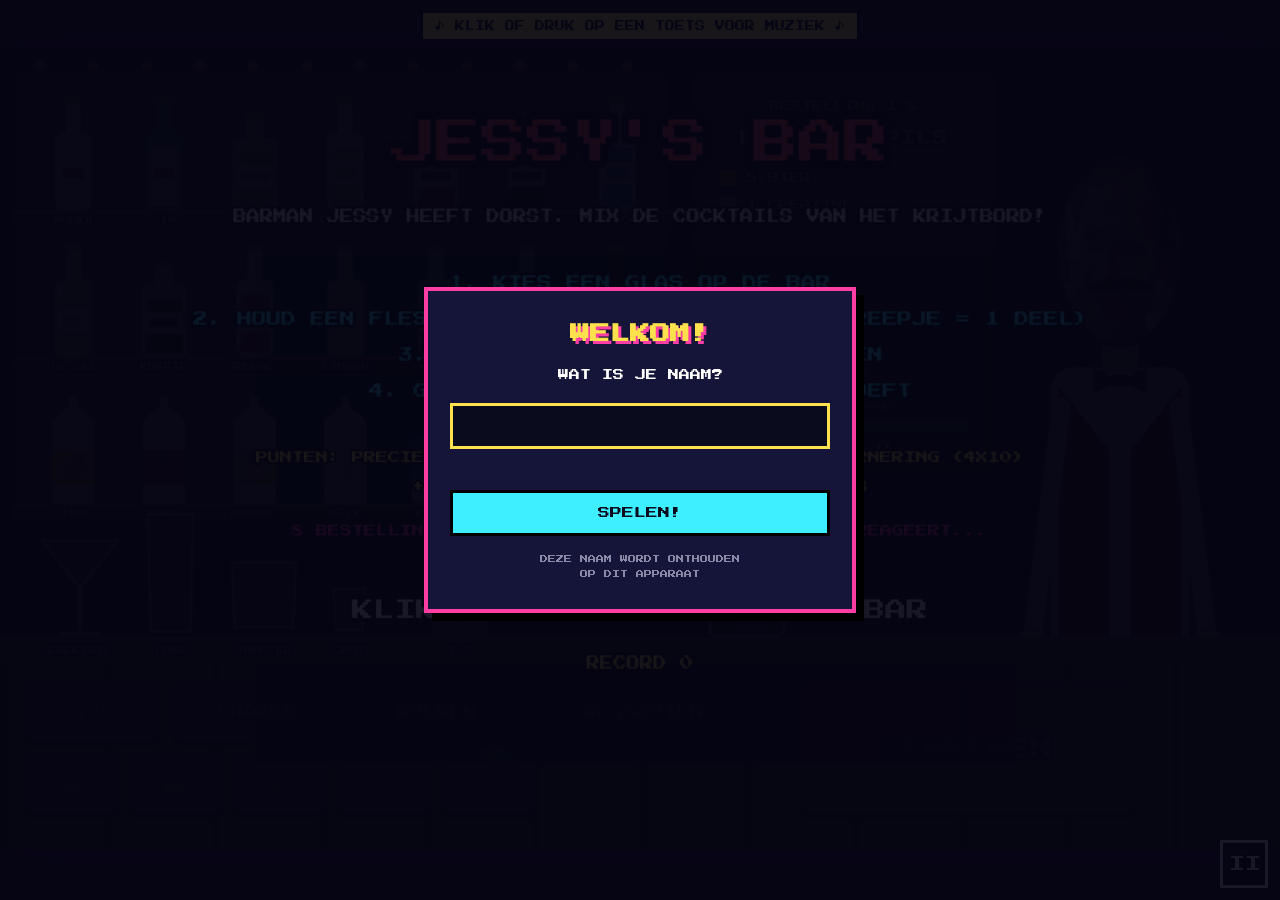
==== games/bartender/index.html @ 5d5272da "Add Jessy's Bar: cocktail mixing game with barman Jessy and reactions Co-Authored-By: Claude Opus 5." ====
<!doctype html>
<html lang="nl">
<head>
  <meta charset="utf-8">
  <meta name="viewport" content="width=device-width, initial-scale=1">
  <link rel="icon" href="data:image/svg+xml,<svg xmlns=%22http://www.w3.org/2000/svg%22 viewBox=%220 0 100 100%22><text y=%22.9em%22 font-size=%2290%22>🍸</text></svg>">
  <title>Jessy's Bar</title>
  <link rel="preconnect" href="https://fonts.googleapis.com">
  <link href="https://fonts.googleapis.com/css2?family=Press+Start+2P&display=swap" rel="stylesheet">
  <style>
    html, body { margin: 0; height: 100%; background: #0b0b1e; overflow: hidden; }
    body { display: flex; align-items: center; justify-content: center; }
    canvas { touch-action: none; box-shadow: 0 0 40px rgba(229, 57, 53, 0.3); }
  </style>
</head>
<body>
  <canvas id="scherm" width="960" height="600"></canvas>
  <script src="../../js/config.js?v=202610291956"></script>
  <script src="../../js/arcade.js?v=202610291956"></script>
  <script src="game.js?v=202610291956"></script>
</body>
</html>
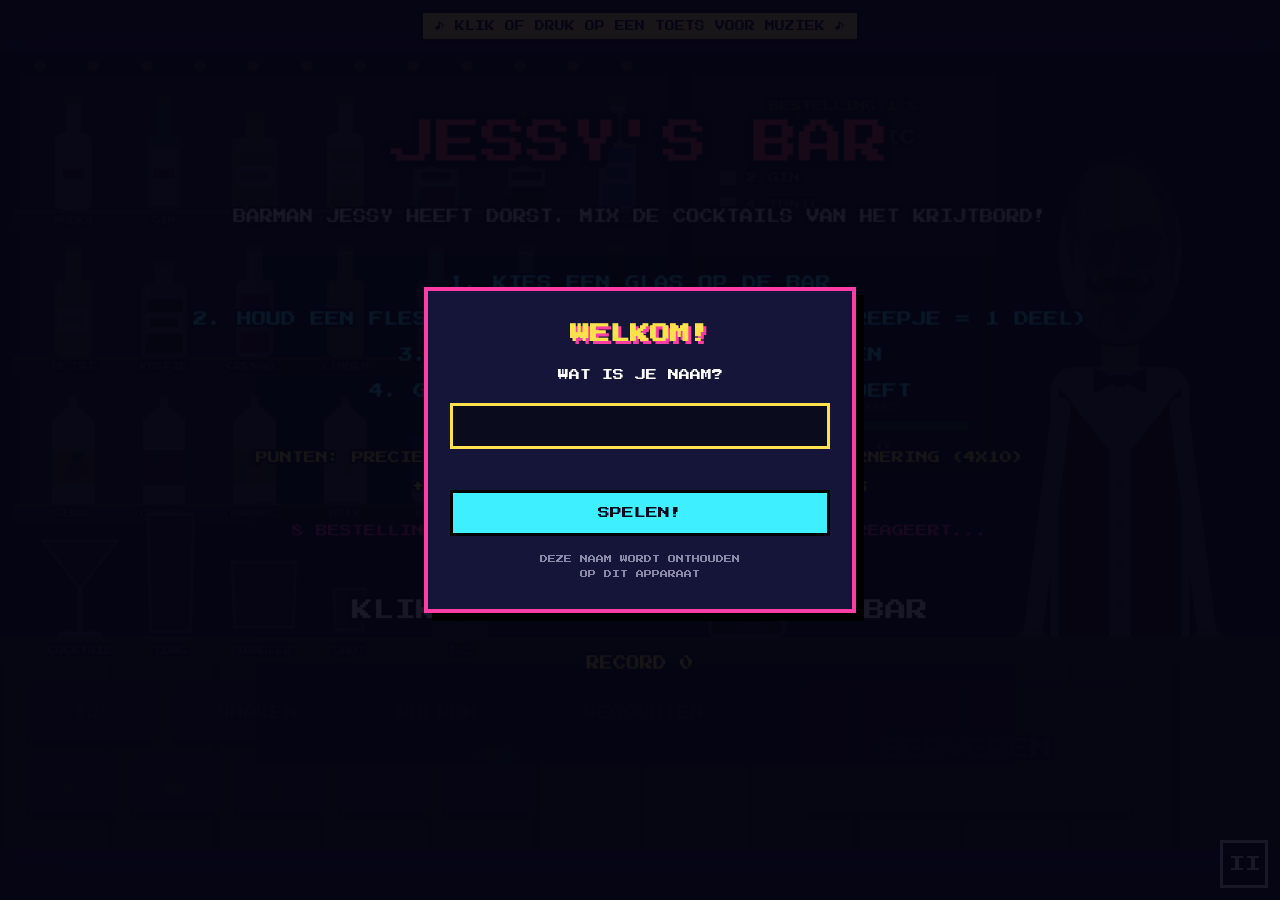
==== commit a0b3238a: "Replace Bier Tapper with Jessy's Bar Co-Authored-By: Claude Opus 5.5 <noreply@anthropic.com>" ====
--- a/games/bartender/index.html
+++ b/games/bartender/index.html
@@ -15,8 +15,8 @@
 </head>
 <body>
   <canvas id="scherm" width="960" height="600"></canvas>
-  <script src="../../js/config.js?v=202610291956"></script>
-  <script src="../../js/arcade.js?v=202610291956"></script>
-  <script src="game.js?v=202610291956"></script>
+  <script src="../../js/config.js?v=202610291959"></script>
+  <script src="../../js/arcade.js?v=202610291959"></script>
+  <script src="game.js?v=202610291959"></script>
 </body>
 </html>
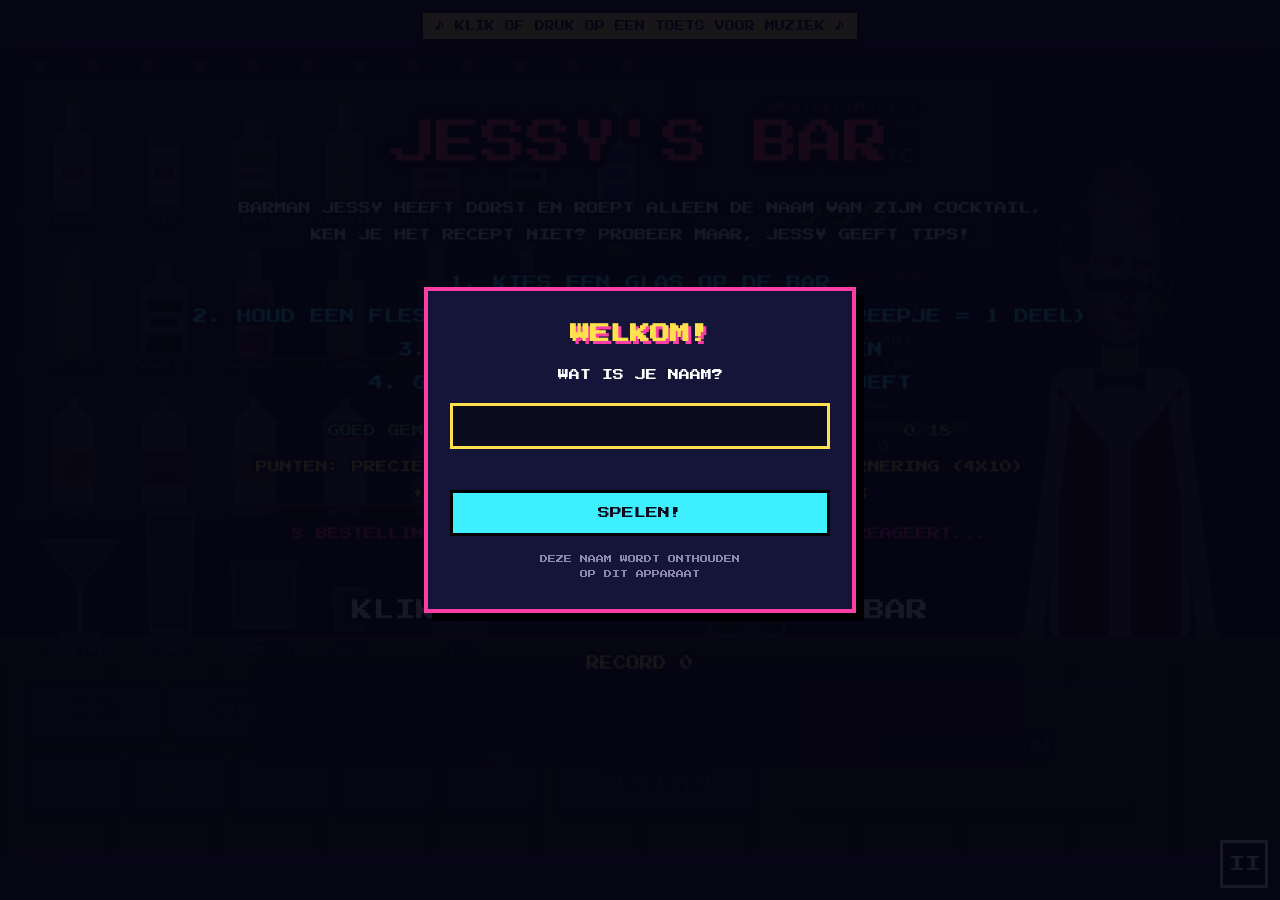
==== commit 7c016f93: "Jessy's Bar: orders by name only, recipe book with discoveries and tips Co-Authored-By: Claude Opus " ====
--- a/games/bartender/index.html
+++ b/games/bartender/index.html
@@ -15,8 +15,8 @@
 </head>
 <body>
   <canvas id="scherm" width="960" height="600"></canvas>
-  <script src="../../js/config.js?v=202610291959"></script>
-  <script src="../../js/arcade.js?v=202610291959"></script>
-  <script src="game.js?v=202610291959"></script>
+  <script src="../../js/config.js?v=202610292009"></script>
+  <script src="../../js/arcade.js?v=202610292009"></script>
+  <script src="game.js?v=202610292009"></script>
 </body>
 </html>
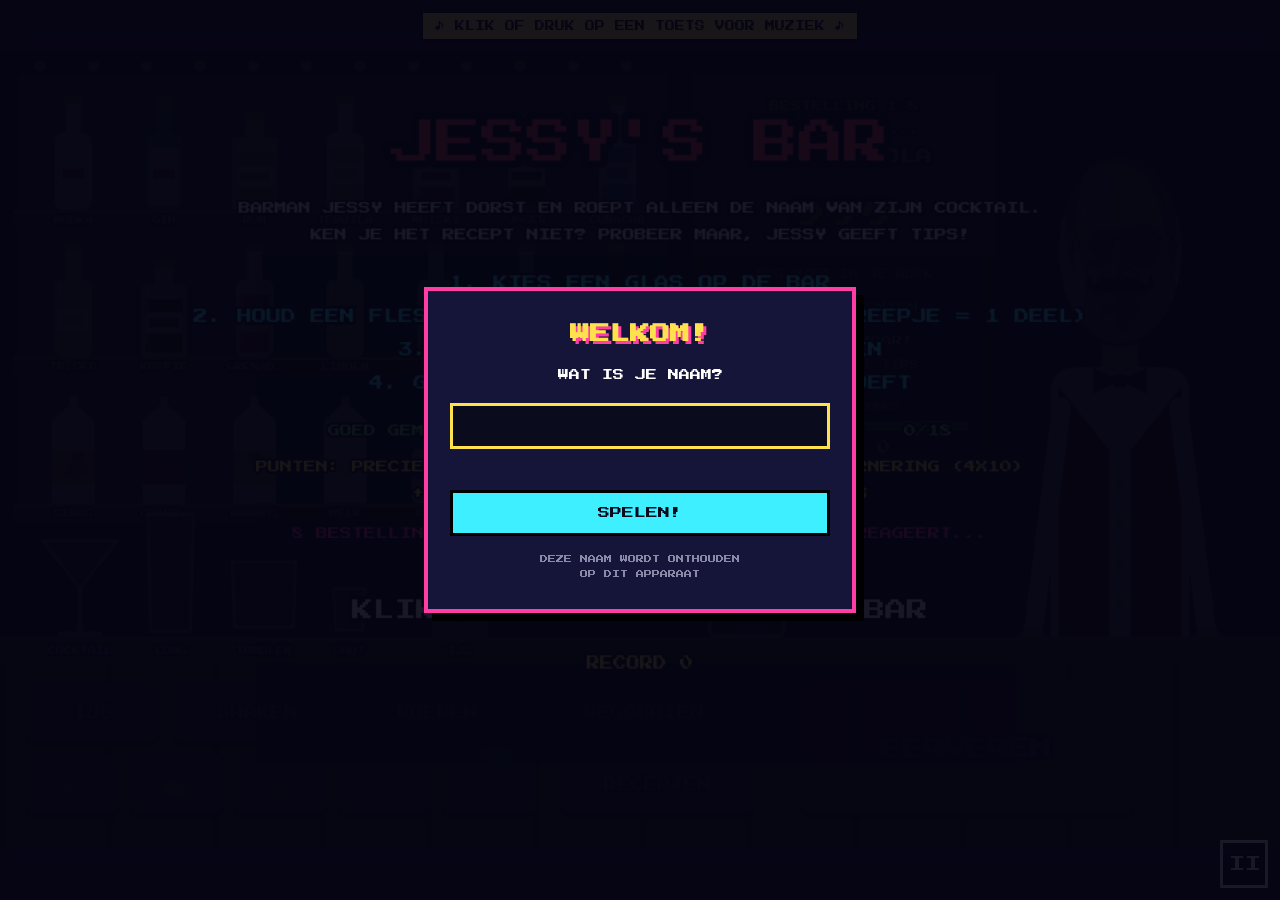
==== commit 0812a0a3: "Add Jessy QWOP with Box2D physics; time-based 100m highscore display Co-Authored-By: Claude Opus 5.5" ====
--- a/games/bartender/index.html
+++ b/games/bartender/index.html
@@ -15,8 +15,8 @@
 </head>
 <body>
   <canvas id="scherm" width="960" height="600"></canvas>
-  <script src="../../js/config.js?v=202610292009"></script>
-  <script src="../../js/arcade.js?v=202610292009"></script>
-  <script src="game.js?v=202610292009"></script>
+  <script src="../../js/config.js?v=202610292027"></script>
+  <script src="../../js/arcade.js?v=202610292027"></script>
+  <script src="game.js?v=202610292027"></script>
 </body>
 </html>
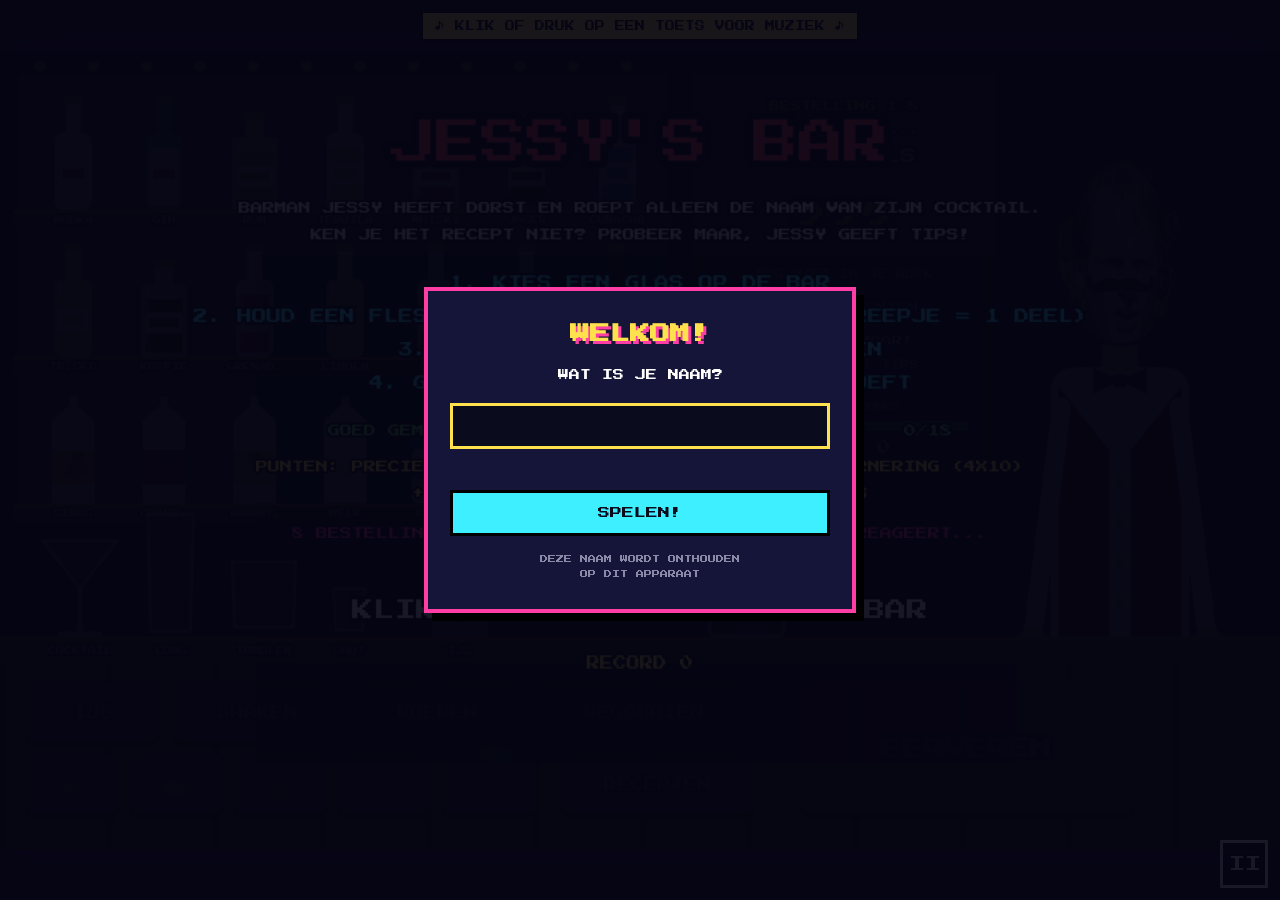
==== commit f8bc3ae4: "Add Slokken Derby: Japanese-style horse race party game with sip bets Co-Authored-By: Claude Opus 5." ====
--- a/games/bartender/index.html
+++ b/games/bartender/index.html
@@ -15,8 +15,8 @@
 </head>
 <body>
   <canvas id="scherm" width="960" height="600"></canvas>
-  <script src="../../js/config.js?v=202610292027"></script>
-  <script src="../../js/arcade.js?v=202610292027"></script>
-  <script src="game.js?v=202610292027"></script>
+  <script src="../../js/config.js?v=202610311658"></script>
+  <script src="../../js/arcade.js?v=202610311658"></script>
+  <script src="game.js?v=202610311658"></script>
 </body>
 </html>
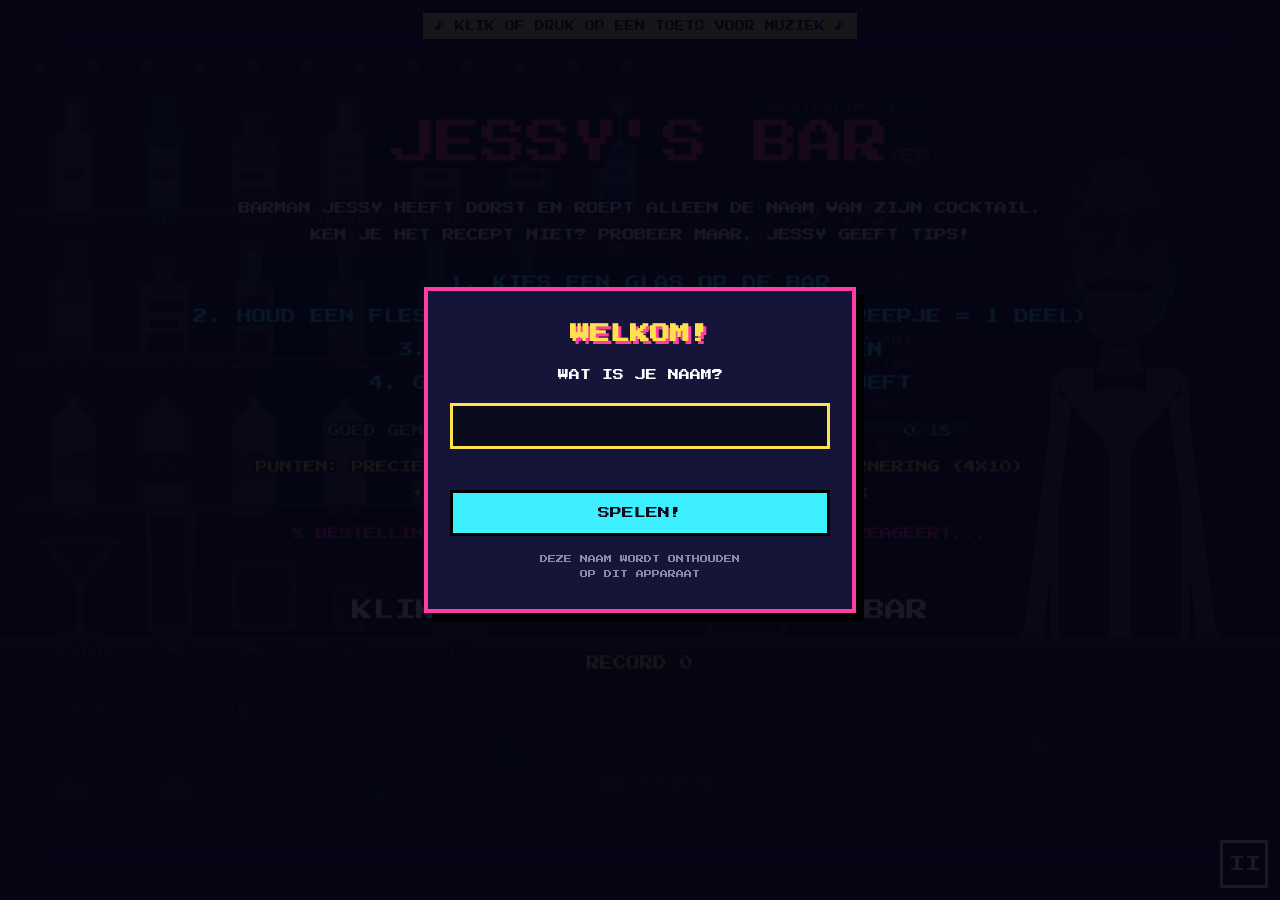
==== commit 25028bd7: "Slokken Derby: nicer graphics (horses, stadium, podium) and player photo upload Co-Authored-By: Clau" ====
--- a/games/bartender/index.html
+++ b/games/bartender/index.html
@@ -15,8 +15,8 @@
 </head>
 <body>
   <canvas id="scherm" width="960" height="600"></canvas>
-  <script src="../../js/config.js?v=202610311658"></script>
-  <script src="../../js/arcade.js?v=202610311658"></script>
-  <script src="game.js?v=202610311658"></script>
+  <script src="../../js/config.js?v=202610311703"></script>
+  <script src="../../js/arcade.js?v=202610311703"></script>
+  <script src="game.js?v=202610311703"></script>
 </body>
 </html>
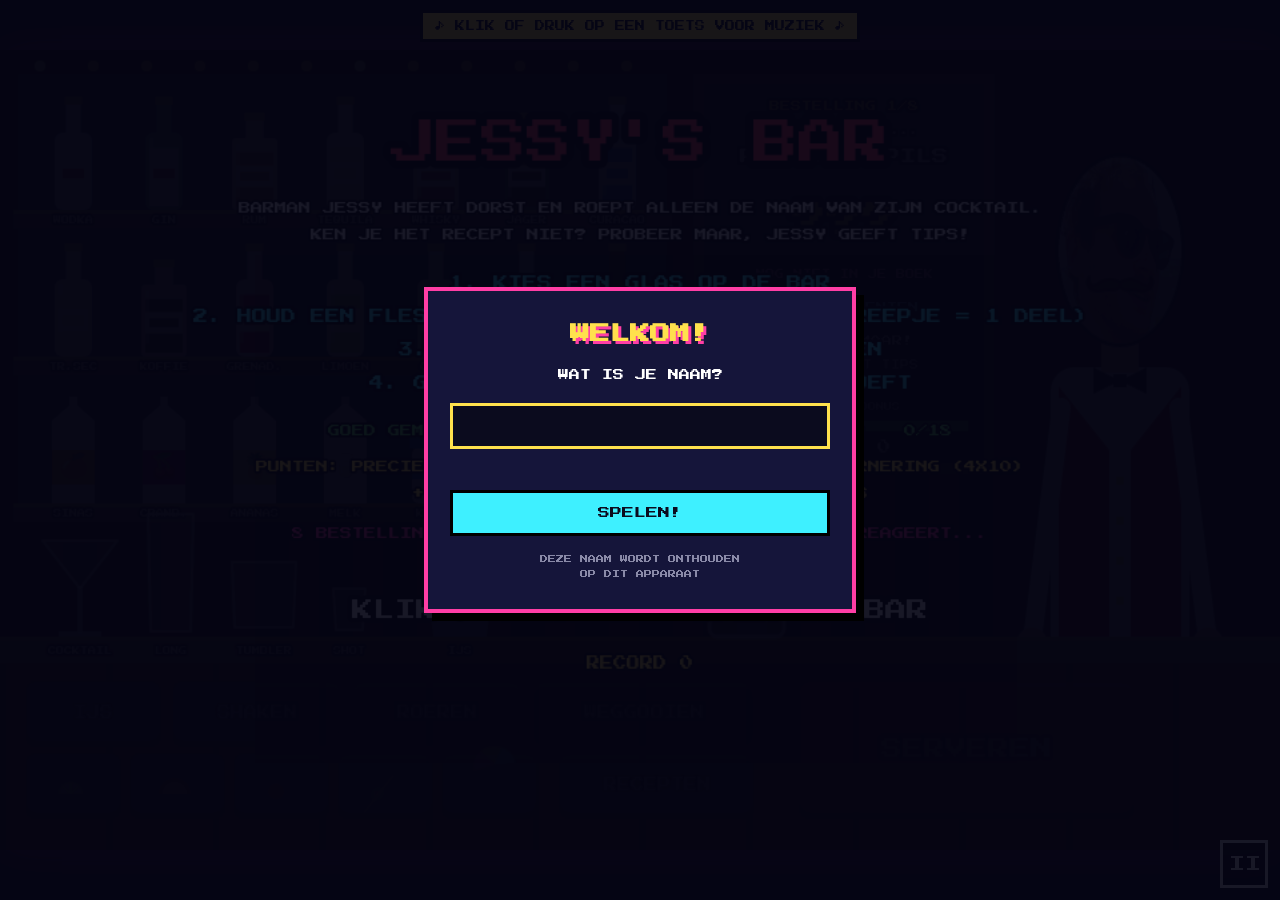
==== commit 360303de: "Slokken Derby: odds 1.5x-3x, 3000m race with more events, Japanese race music Co-Authored-By: Claude" ====
--- a/games/bartender/index.html
+++ b/games/bartender/index.html
@@ -15,8 +15,8 @@
 </head>
 <body>
   <canvas id="scherm" width="960" height="600"></canvas>
-  <script src="../../js/config.js?v=202610311703"></script>
-  <script src="../../js/arcade.js?v=202610311703"></script>
-  <script src="game.js?v=202610311703"></script>
+  <script src="../../js/config.js?v=202610311746"></script>
+  <script src="../../js/arcade.js?v=202610311746"></script>
+  <script src="game.js?v=202610311746"></script>
 </body>
 </html>
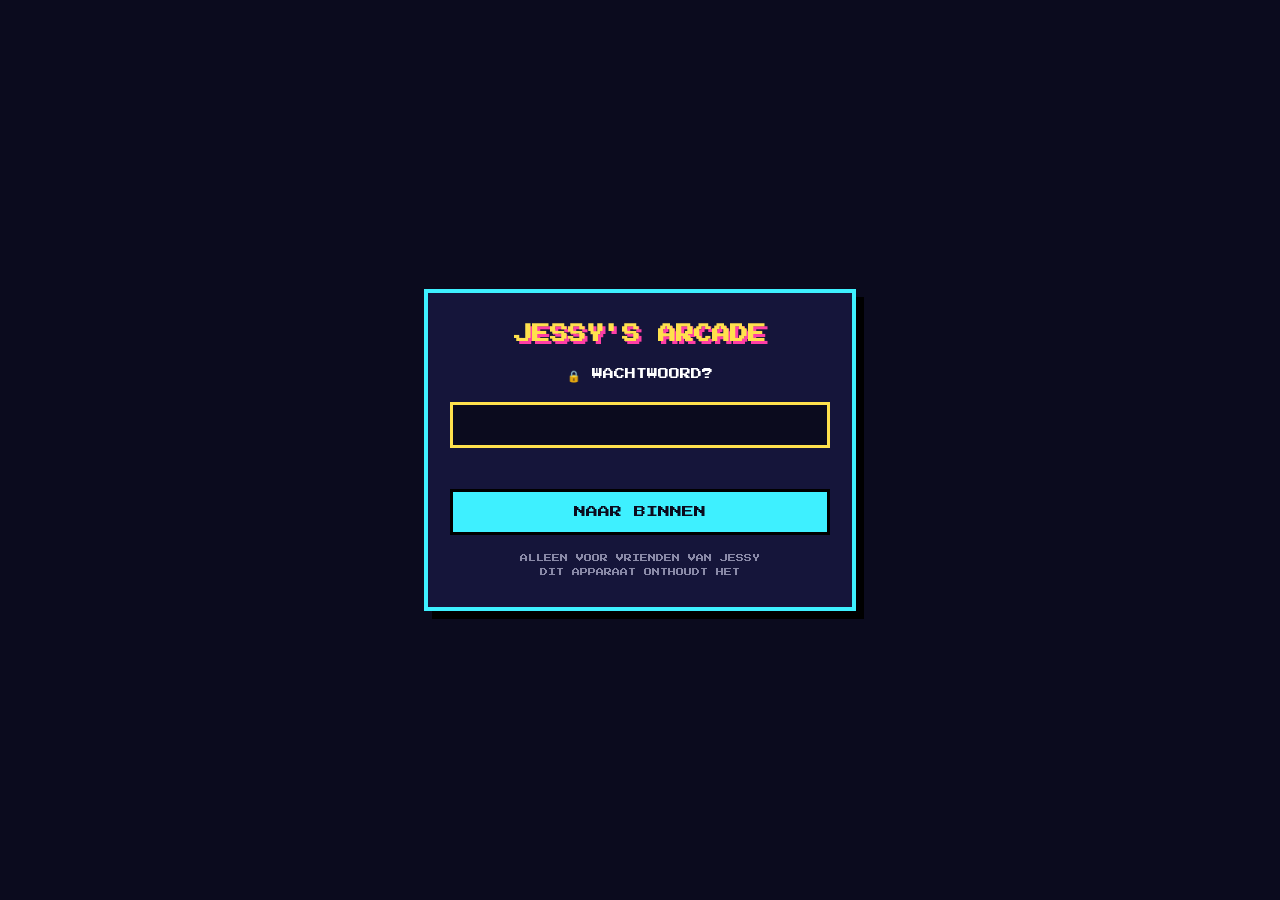
==== commit 0c1aa3a2: "Add simple password gate (hash only) on all arcade pages Co-Authored-By: Claude Opus 5.5 <noreply@an" ====
--- a/games/bartender/index.html
+++ b/games/bartender/index.html
@@ -15,8 +15,8 @@
 </head>
 <body>
   <canvas id="scherm" width="960" height="600"></canvas>
-  <script src="../../js/config.js?v=202610311746"></script>
-  <script src="../../js/arcade.js?v=202610311746"></script>
-  <script src="game.js?v=202610311746"></script>
+  <script src="../../js/config.js?v=202611032138"></script>
+  <script src="../../js/arcade.js?v=202611032138"></script>
+  <script src="game.js?v=202611032138"></script>
 </body>
 </html>
